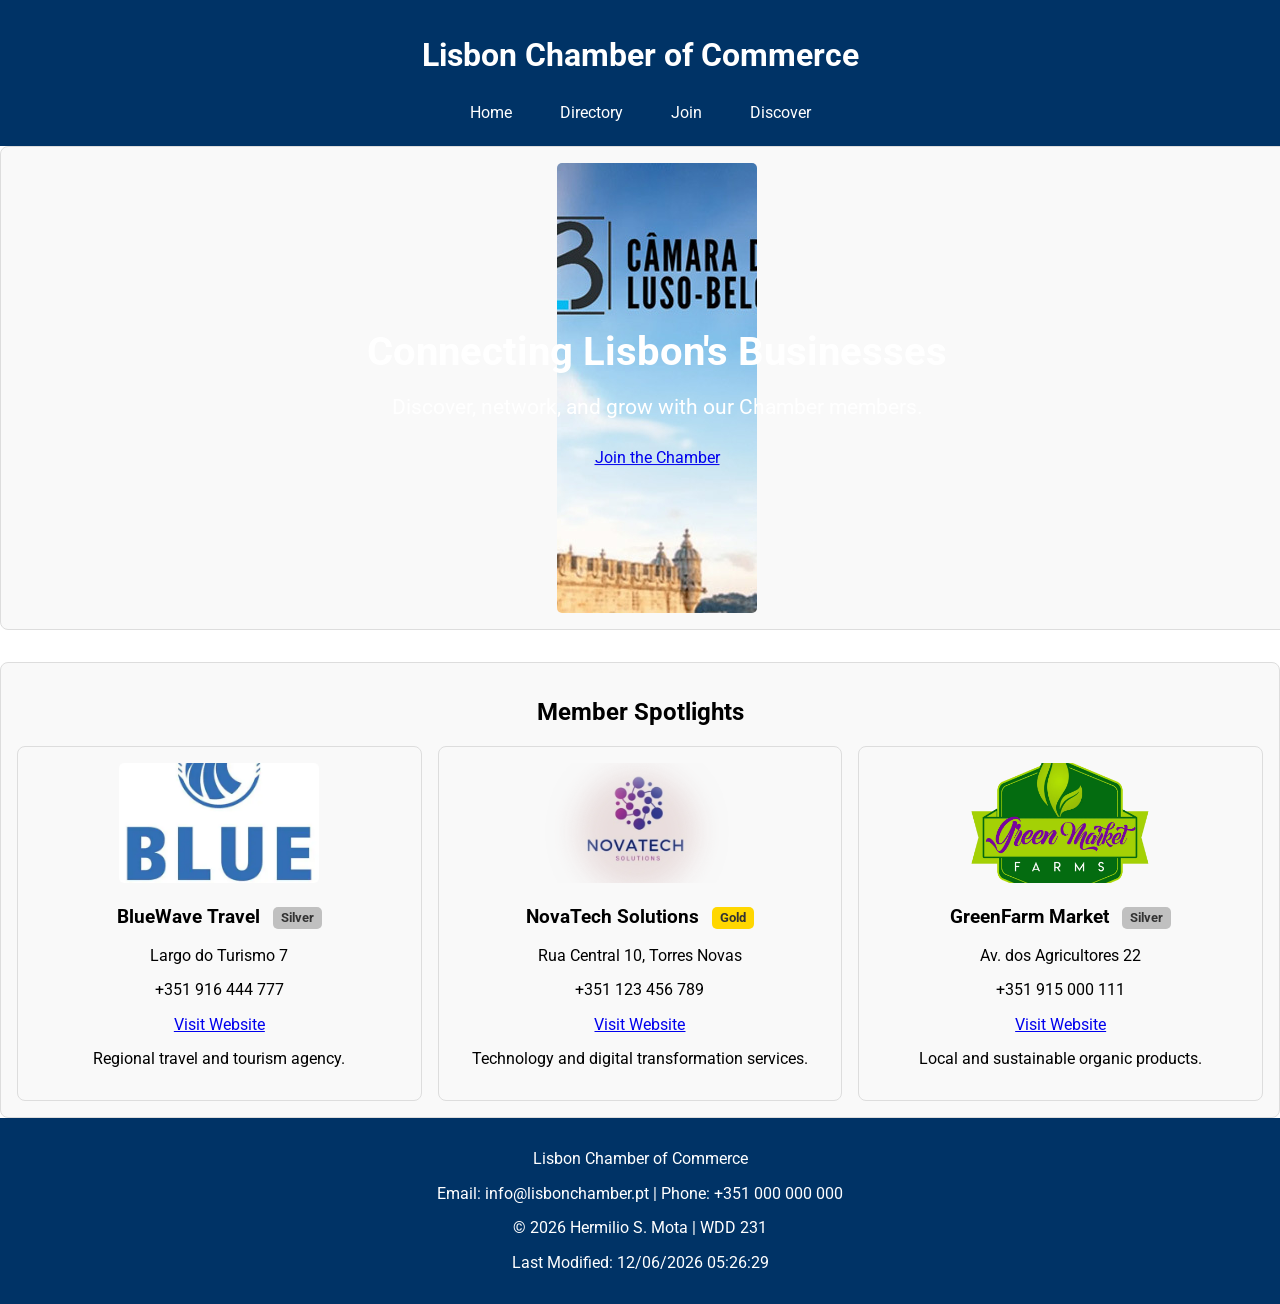
==== chamber/index.html @ 478f882a "changes2" ====
<!DOCTYPE html>
<html lang="en">
<head>
    <meta charset="UTF-8">
    <meta name="viewport" content="width=device-width, initial-scale=1.0">

    <title>Lisbon Chamber of Commerce Home</title>
    <meta property="og:title" content="Lisbon Chamber of Commerce – Connecting Local Businesses">
    <meta name="description" content="Welcome to the Lisbon Chamber of Commerce. Discover members, local events, and opportunities to join.">
    <meta property="og:image" content="https://hermiliomota.github.io/wdd231/chamber/images/hero-banner.png">
    <meta property="og:url" content="https://hermiliomota.github.io/wdd231/chamber/index.html">
    <meta name="author" content="Hermilio S. Mota">

    <!-- Favicon -->
    <link rel="icon" href="images/favicon.ico">

    <!-- Google Fonts -->
    <link rel="preconnect" href="https://fonts.googleapis.com">
    <link rel="preconnect" href="https://fonts.gstatic.com" crossorigin>
    <link href="https://fonts.googleapis.com/css2?family=Roboto:wght@400;700&display=swap" rel="stylesheet">

    <!-- CSS -->
    <link rel="stylesheet" href="styles/normalize.css">
    <link rel="stylesheet" href="styles/small.css">
    <link rel="stylesheet" href="styles/larger.css">
</head>
<body>

<header>
    <h1>Lisbon Chamber of Commerce</h1>
    <button id="menuBtn">☰</button>
    <nav id="navMenu">
        <a href="index.html" class="active">Home</a>
        <a href="directory.html">Directory</a>
        <a href="join.html">Join</a>
        <a href="discover.html">Discover</a>
    </nav>
</header>

<main>
    <!-- Hero Section -->
    <section id="hero">
        <img src="images/hero-banner.jpg" alt="Lisbon Chamber of Commerce">
        <div class="hero-content">
            <h2>Connecting Lisbon's Businesses</h2>
            <p>Discover, network, and grow with our Chamber members.</p>
            <a href="join.html" class="cta-button">Join the Chamber</a>
        </div>
    </section>

    <!-- Spotlights Section -->
    <section id="spotlights">
        <h2>Member Spotlights</h2>
        <div id="members" class="grid"></div>
    </section>
</main>

<footer>
    <p>Lisbon Chamber of Commerce</p>
    <p>Email: info@lisbonchamber.pt | Phone: +351 000 000 000</p>
    <p>© <span id="year"></span> Hermilio S. Mota | WDD 231</p>
    <p>Last Modified: <span id="lastModified"></span></p>
</footer>

<!-- Scripts -->
<script src="scripts/home.js"></script>
<script src="scripts/directory.js"></script>
</body>
</html>
---- chamber/styles/small.css ----
body {
    font-family: 'Roboto', sans-serif;
    margin: 0;
}

header, footer {
    background: #003366;
    color: white;
    padding: 1rem;
    text-align: center;
}

nav {
    display: flex;
    flex-direction: row;
    justify-content: center;
    gap: 1rem;
}

nav a {
    color: white;
    padding: 0.5rem 1rem;
    text-decoration: none;
    display: inline-block; 
}


nav.open {
    flex-direction: column;  
}

.view-buttons {
    text-align: center;
    margin: 1rem 0;
}

.view-buttons button {
    margin: 0 0.5rem;
    padding: 0.5rem 1rem;
    cursor: pointer;
}

#members.grid {
    display: grid;
    gap: 1rem;
}

#members.list section {
    display: flex;
    align-items: center;
    gap: 1rem;
    border-bottom: 1px solid #ccc;
}

section {
    padding: 1rem;
    border: 1px solid #ddd;
    border-radius: 8px;
    background-color: #f9f9f9;
    text-align: center;
    transition: transform 0.2s, box-shadow 0.2s;
}

section img {
    width: 100%;
    max-width: 200px;
    height: auto;
    object-fit: cover;
    border-radius: 5px;
    margin: 0 auto;
}

/* Badges */
.badge {
    font-weight: bold;
    padding: 0.2rem 0.5rem;
    border-radius: 5px;
    font-size: 0.8rem;
    margin-left: 0.5rem;
}

.badge.gold { background-color: #FFD700; color: #333; }
.badge.silver { background-color: #C0C0C0; color: #333; }
.badge.member { background-color: #007BFF; color: white; }

#members.grid section:hover {
    transform: translateY(-5px);
    box-shadow: 0 5px 15px rgba(0,0,0,0.2);
}

#members.grid section img {
    max-height: 120px;
}

#hero {
    position: relative;
    text-align: center;
    color: white;
    width: 100%;         
    height: 450px;      
    margin-bottom: 2rem;
    overflow: hidden;     
}

#hero img {
    width: 100%;          
    height: 100%;         
    object-fit: cover;   
    display: block;
}

#hero .hero-content {
    position: absolute;
    top: 50%;
    left: 50%;
    transform: translate(-50%, -50%);
    max-width: 90%;
}

#hero h2 {
    font-size: 2.5rem;    
    margin-bottom: 0.5rem;
}

#hero p {
    font-size: 1.3rem;
    margin-bottom: 1rem;
}

.cta-button {
    display: inline-block;
    padding: 0.8rem 1.8rem;  
    font-size: 1rem;
}
---- chamber/styles/larger.css ----
@media (min-width: 640px) {
    nav {
        display: flex;
        justify-content: center;
        gap: 1rem;
    }

    #menuBtn {
        display: none;
    }

    #members.grid {
        grid-template-columns: repeat(auto-fit, minmax(250px, 1fr));
    }

    #members.list section img {
        width: 80px;
    }
}
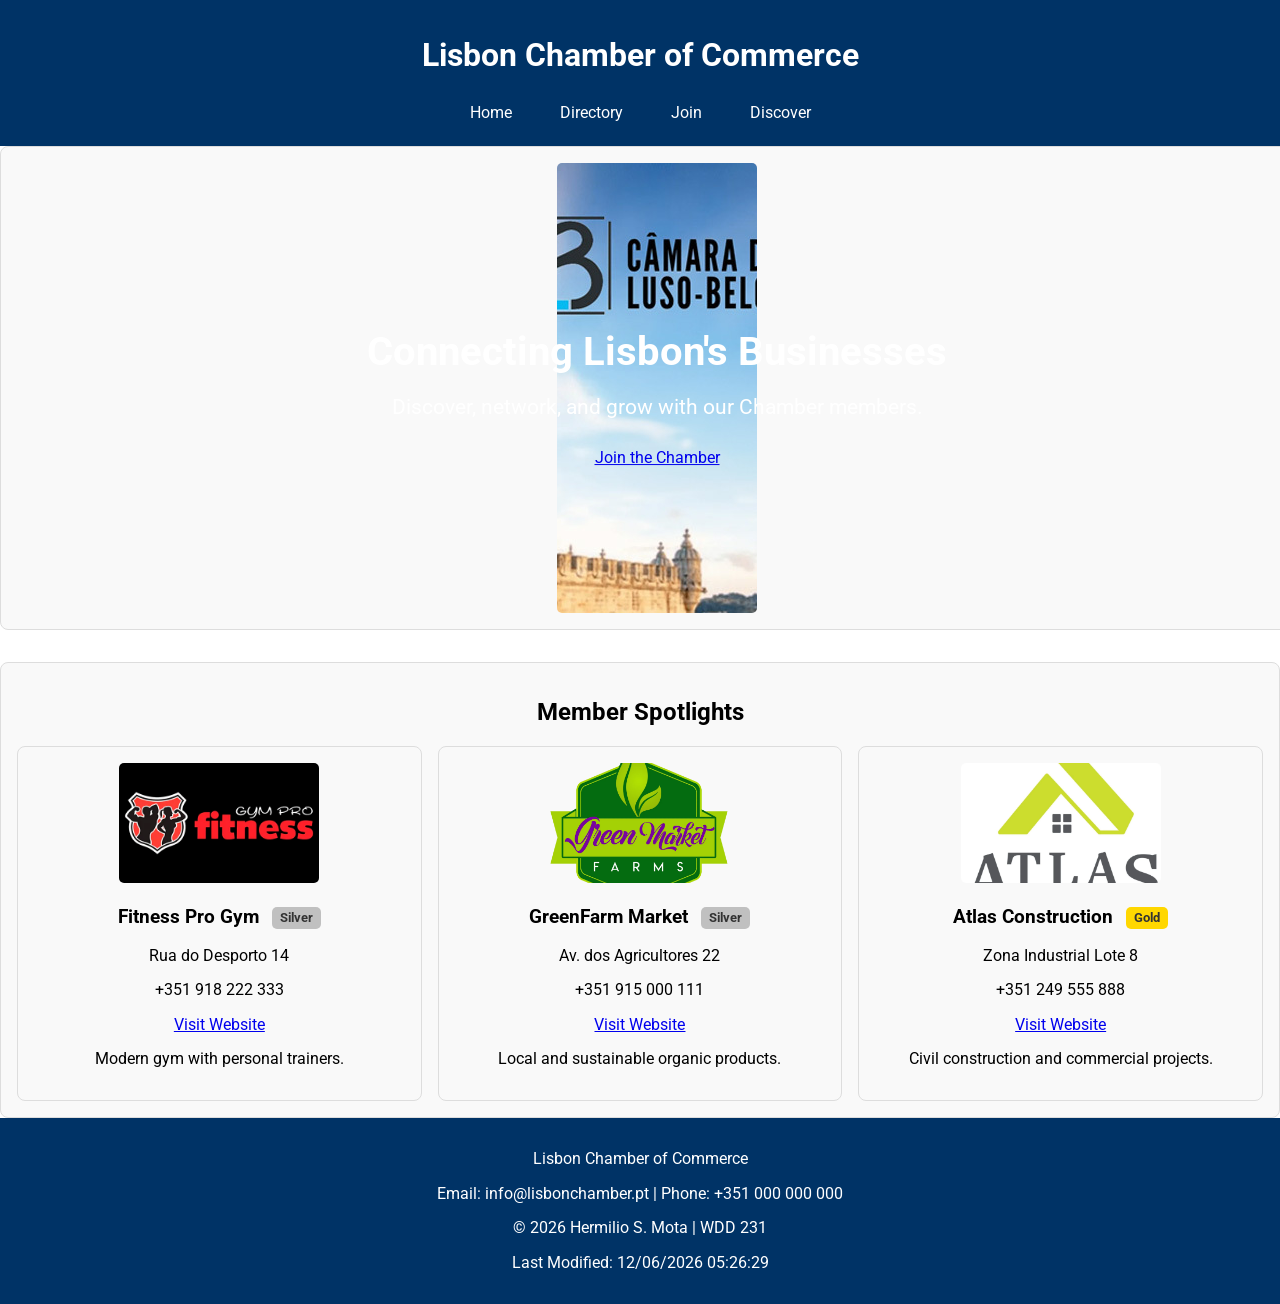
==== commit 72315833: "changes3" ====
--- a/chamber/index.html
+++ b/chamber/index.html
@@ -6,7 +6,7 @@
 
     <title>Lisbon Chamber of Commerce Home</title>
     <meta property="og:title" content="Lisbon Chamber of Commerce – Connecting Local Businesses">
-    <meta name="description" content="Welcome to the Lisbon Chamber of Commerce. Discover members, local events, and opportunities to join.">
+    <meta name="og:description" content="Welcome to the Lisbon Chamber of Commerce. Discover members, local events, and opportunities to join.">
     <meta property="og:image" content="https://hermiliomota.github.io/wdd231/chamber/images/hero-banner.png">
     <meta property="og:url" content="https://hermiliomota.github.io/wdd231/chamber/index.html">
     <meta name="author" content="Hermilio S. Mota">
@@ -63,7 +63,7 @@
 </footer>
 
 <!-- Scripts -->
-<script src="scripts/home.js"></script>
-<script src="scripts/directory.js"></script>
+<script src="scripts/home.js" defer></script>
+<script src="scripts/directory.js" defer></script>
 </body>
 </html>
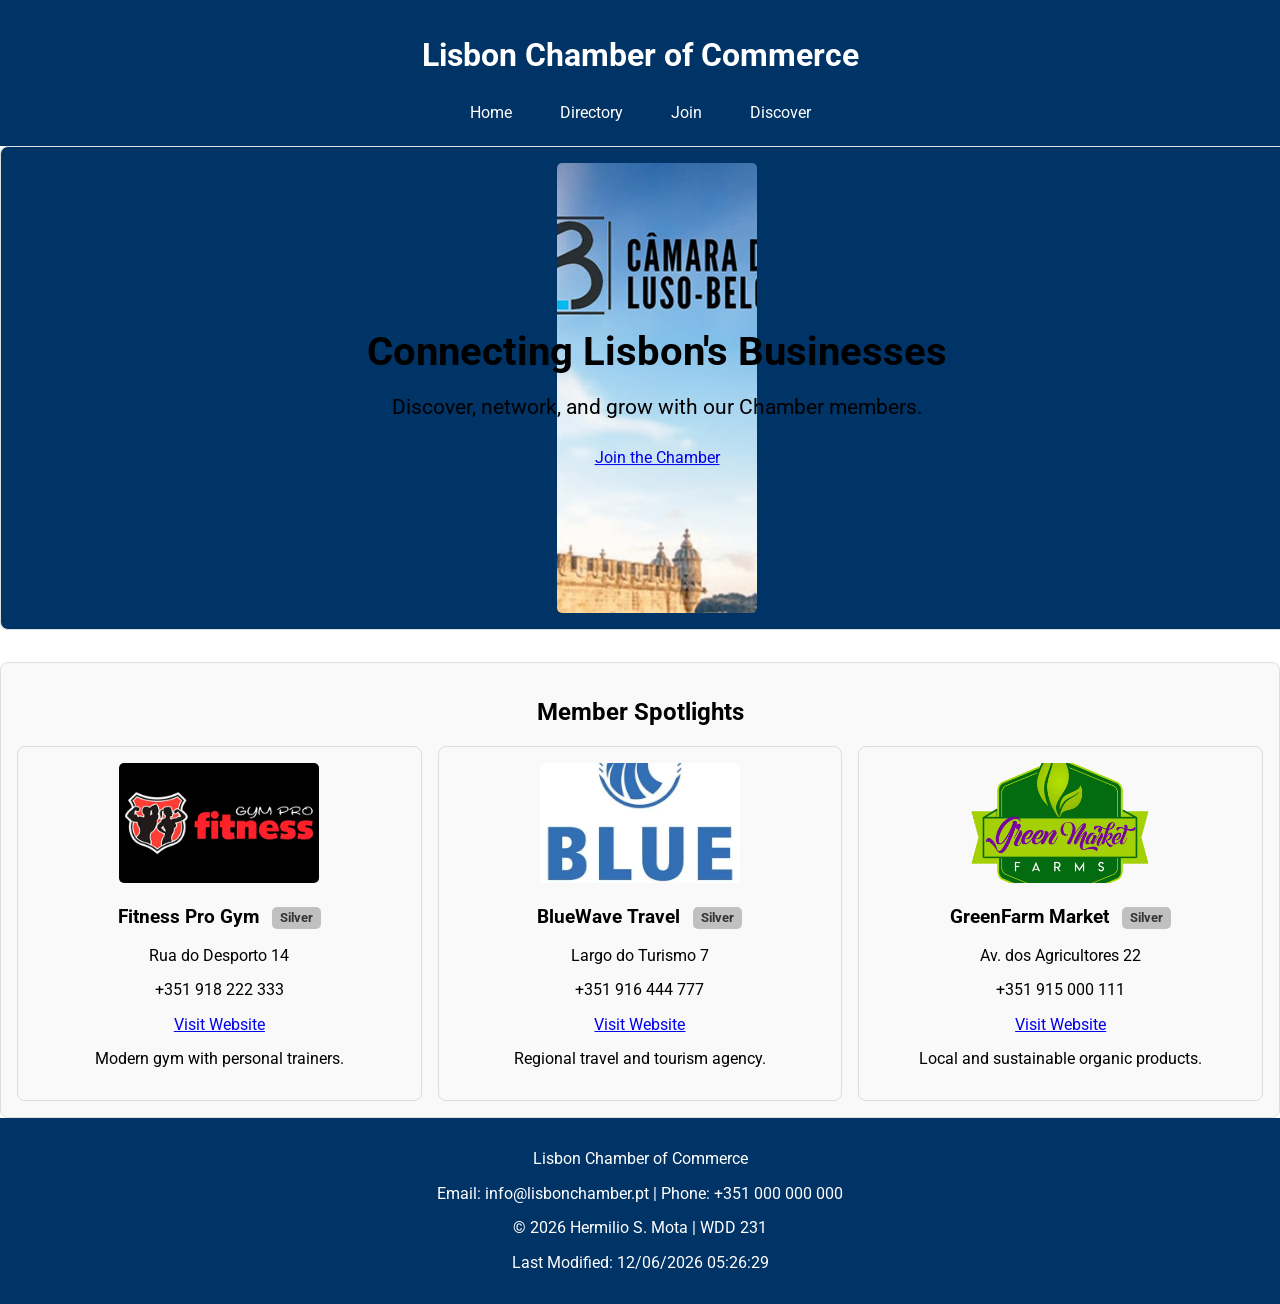
==== commit ca661a22: "changes4" ====
--- a/chamber/index.html
+++ b/chamber/index.html
@@ -3,10 +3,11 @@
 <head>
     <meta charset="UTF-8">
     <meta name="viewport" content="width=device-width, initial-scale=1.0">
+    <meta name="description" content="Welcome to the Lisbon Chamber of Commerce. Discover members, local events, and opportunities to join.">
 
     <title>Lisbon Chamber of Commerce Home</title>
     <meta property="og:title" content="Lisbon Chamber of Commerce – Connecting Local Businesses">
-    <meta name="og:description" content="Welcome to the Lisbon Chamber of Commerce. Discover members, local events, and opportunities to join.">
+    <meta property="og:description" content="Welcome to the Lisbon Chamber of Commerce. Discover members, local events, and opportunities to join.">
     <meta property="og:image" content="https://hermiliomota.github.io/wdd231/chamber/images/hero-banner.png">
     <meta property="og:url" content="https://hermiliomota.github.io/wdd231/chamber/index.html">
     <meta name="author" content="Hermilio S. Mota">
@@ -23,6 +24,9 @@
     <link rel="stylesheet" href="styles/normalize.css">
     <link rel="stylesheet" href="styles/small.css">
     <link rel="stylesheet" href="styles/larger.css">
+    <!-- Scripts -->
+    <script src="scripts/home.js" defer></script>
+    <script src="scripts/directory.js" defer></script>
 </head>
 <body>
 
@@ -62,8 +66,6 @@
     <p>Last Modified: <span id="lastModified"></span></p>
 </footer>
 
-<!-- Scripts -->
-<script src="scripts/home.js" defer></script>
-<script src="scripts/directory.js" defer></script>
+
 </body>
 </html>
--- a/chamber/styles/small.css
+++ b/chamber/styles/small.css
@@ -95,11 +95,12 @@
 #hero {
     position: relative;
     text-align: center;
-    color: white;
+    color: rgb(0,0,0);
     width: 100%;         
     height: 450px;      
     margin-bottom: 2rem;
     overflow: hidden;     
+    background-color: rgb(0, 51, 102);
 }
 
 #hero img {
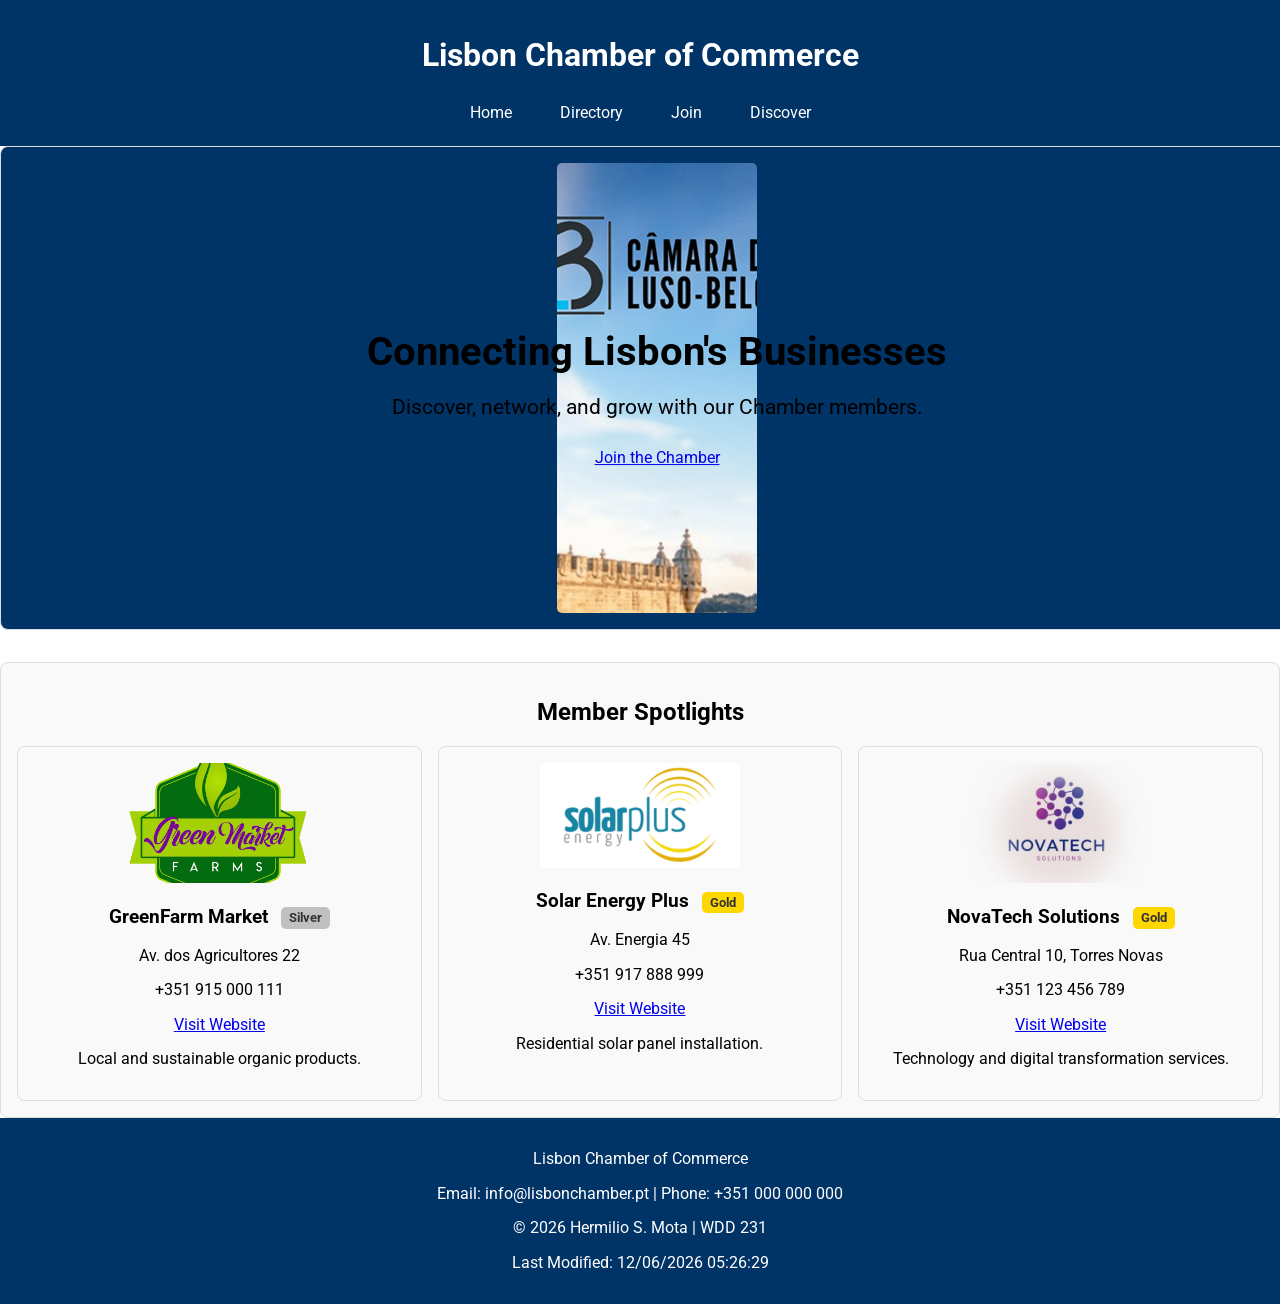
==== commit 12773871: "changes5" ====
--- a/chamber/index.html
+++ b/chamber/index.html
@@ -24,10 +24,7 @@
     <link rel="stylesheet" href="styles/normalize.css">
     <link rel="stylesheet" href="styles/small.css">
     <link rel="stylesheet" href="styles/larger.css">
-    <!-- Scripts -->
-    <script src="scripts/home.js" defer></script>
-    <script src="scripts/directory.js" defer></script>
-</head>
+    </head>
 <body>
 
 <header>
@@ -66,6 +63,7 @@
     <p>Last Modified: <span id="lastModified"></span></p>
 </footer>
 
-
+<script src="scripts/home.js" defer></script>
+<script src="scripts/directory.js" defer></script>
 </body>
 </html>
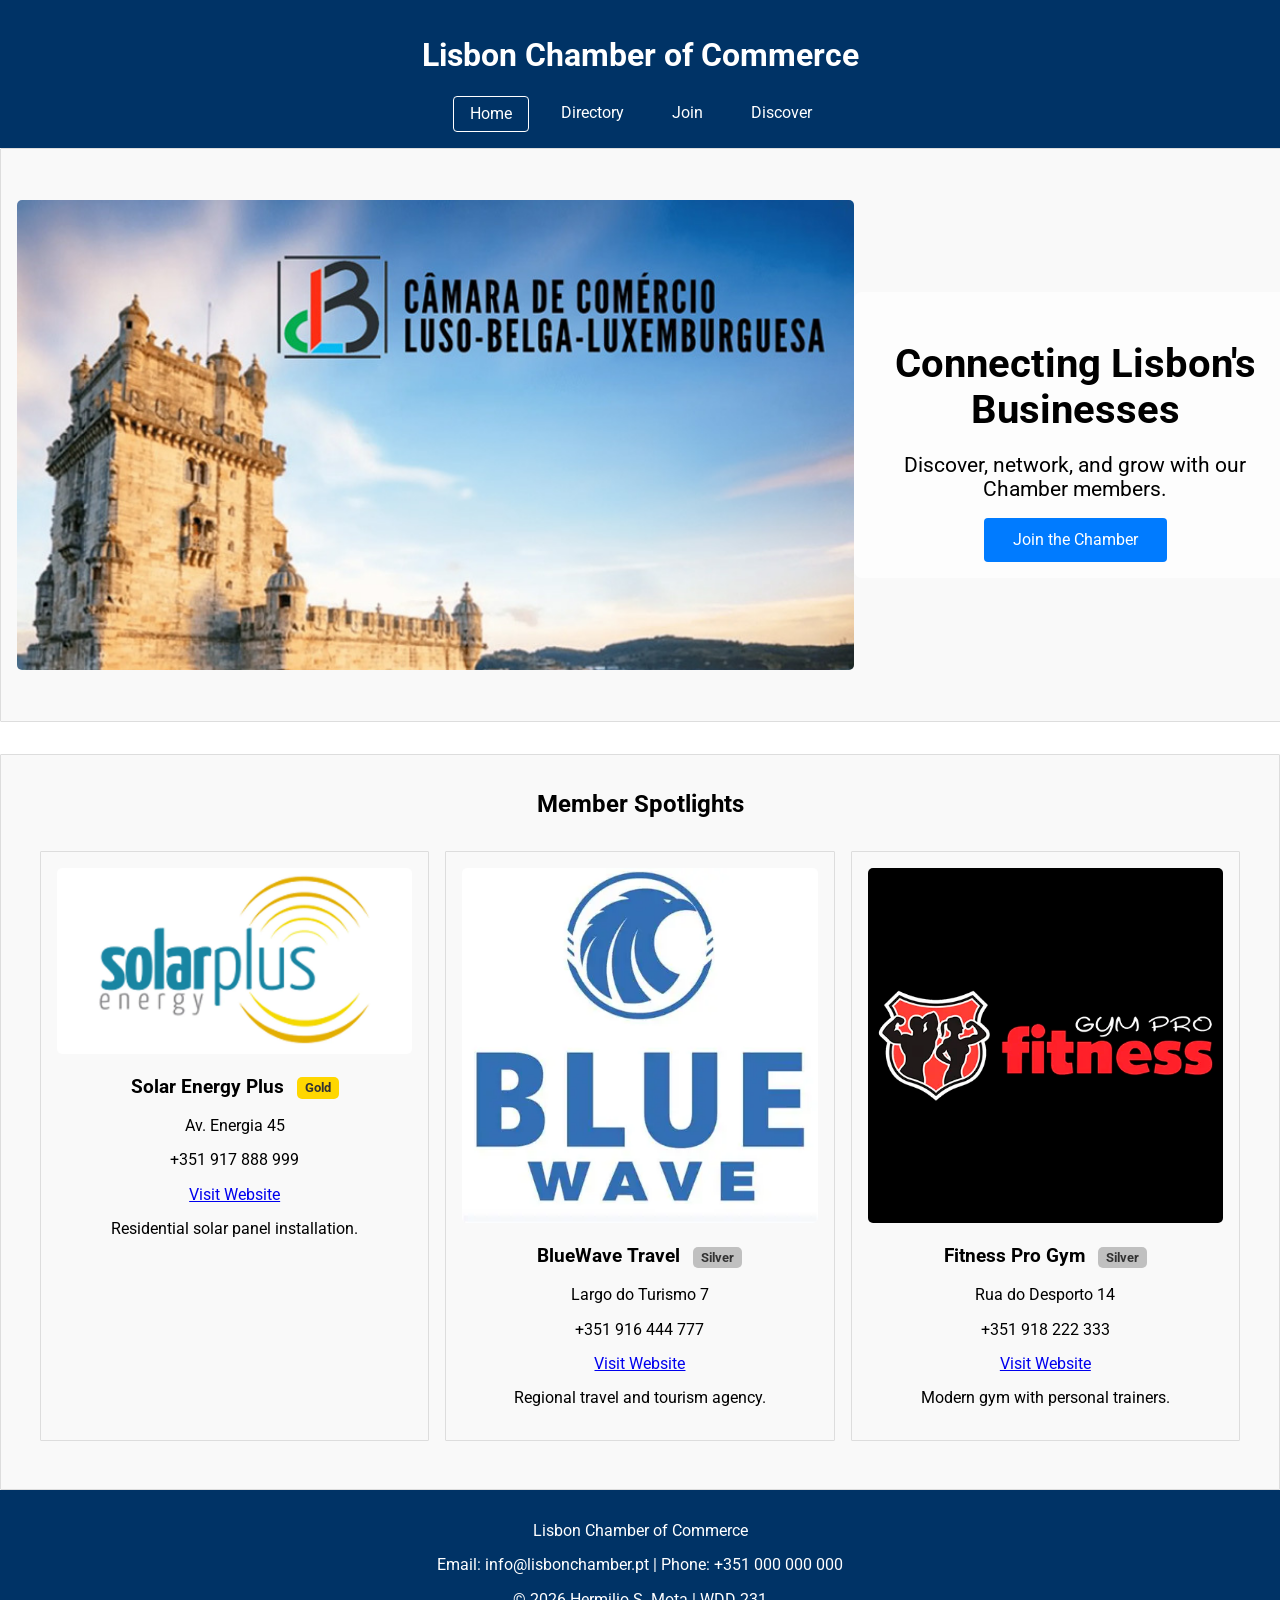
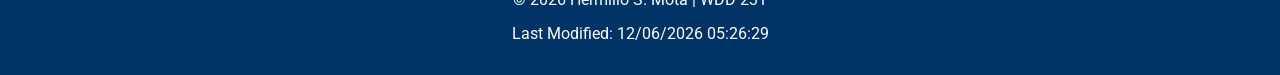
==== commit a584494d: "week 5" ====
--- a/chamber/index.html
+++ b/chamber/index.html
@@ -11,16 +11,12 @@
     <meta property="og:image" content="https://hermiliomota.github.io/wdd231/chamber/images/hero-banner.png">
     <meta property="og:url" content="https://hermiliomota.github.io/wdd231/chamber/index.html">
     <meta name="author" content="Hermilio S. Mota">
-
-    <!-- Favicon -->
+    
     <link rel="icon" href="images/favicon.ico">
-
-    <!-- Google Fonts -->
     <link rel="preconnect" href="https://fonts.googleapis.com">
     <link rel="preconnect" href="https://fonts.gstatic.com" crossorigin>
     <link href="https://fonts.googleapis.com/css2?family=Roboto:wght@400;700&display=swap" rel="stylesheet">
 
-    <!-- CSS -->
     <link rel="stylesheet" href="styles/normalize.css">
     <link rel="stylesheet" href="styles/small.css">
     <link rel="stylesheet" href="styles/larger.css">
--- a/chamber/styles/small.css
+++ b/chamber/styles/small.css
@@ -24,24 +24,70 @@
     display: inline-block; 
 }
 
+nav a.active {
+    border: 1px solid white;
+    border-radius: 4px;
+}
 
 nav.open {
     flex-direction: column;  
 }
 
-.view-buttons {
-    text-align: center;
-    margin: 1rem 0;
+/* ===== Hero ===== */
+#hero {
+    position: relative;
+    width: 100%;
+    height: 60vh;          /* altura responsiva */
+    min-height: 320px;     
+    background-image: url('hero.jpg'); /* substitua pelo seu arquivo */
+    background-size: cover;       
+    background-position: center;  
+    background-repeat: no-repeat;
+    color: black;
+    margin-bottom: 2rem;
+    display: flex;
+    align-items: center;
+    justify-content: center;
 }
 
-.view-buttons button {
-    margin: 0 0.5rem;
-    padding: 0.5rem 1rem;
-    cursor: pointer;
+#hero .hero-content {
+    text-align: center;
+    max-width: 90%;
+    background: rgba(255,255,255,0.7); /* leve destaque do texto */
+    padding: 1rem 2rem;
+    border-radius: 8px;
+}
+
+#hero h2 {
+    font-size: 2.5rem;
+    margin-bottom: 0.5rem;
+}
+
+#hero p {
+    font-size: 1.3rem;
+    margin-bottom: 1rem;
+}
+
+.cta-button {
+    display: inline-block;
+    padding: 0.8rem 1.8rem;
+    font-size: 1rem;
+    background-color: #007BFF;
+    color: white;
+    text-decoration: none;
+    border-radius: 4px;
+}
+
+/* ===== Members Section ===== */
+#members {
+    max-width: 1200px;
+    margin: 2rem auto;
+    padding: 0 1rem;
 }
 
 #members.grid {
     display: grid;
+    grid-template-columns: repeat(auto-fit, minmax(250px, 1fr));
     gap: 1rem;
 }
 
@@ -55,22 +101,27 @@
 section {
     padding: 1rem;
     border: 1px solid #ddd;
-    border-radius: 8px;
+    border-radius: 1px;
     background-color: #f9f9f9;
     text-align: center;
     transition: transform 0.2s, box-shadow 0.2s;
 }
 
+section:hover {
+    transform: translateY(-5px);
+    box-shadow: 0 5px 15px rgba(0,0,0,0.2);
+}
+
 section img {
     width: 100%;
-    max-width: 200px;
+    max-width: 2000px;
     height: auto;
     object-fit: cover;
     border-radius: 5px;
     margin: 0 auto;
 }
 
-/* Badges */
+/* ===== Badges ===== */
 .badge {
     font-weight: bold;
     padding: 0.2rem 0.5rem;
@@ -83,53 +134,14 @@
 .badge.silver { background-color: #C0C0C0; color: #333; }
 .badge.member { background-color: #007BFF; color: white; }
 
-#members.grid section:hover {
-    transform: translateY(-5px);
-    box-shadow: 0 5px 15px rgba(0,0,0,0.2);
+/* ===== View Buttons ===== */
+.view-buttons {
+    text-align: center;
+    margin: 1rem 0;
 }
 
-#members.grid section img {
-    max-height: 120px;
-}
-
-#hero {
-    position: relative;
-    text-align: center;
-    color: rgb(0,0,0);
-    width: 100%;         
-    height: 450px;      
-    margin-bottom: 2rem;
-    overflow: hidden;     
-    background-color: rgb(0, 51, 102);
-}
-
-#hero img {
-    width: 100%;          
-    height: 100%;         
-    object-fit: cover;   
-    display: block;
-}
-
-#hero .hero-content {
-    position: absolute;
-    top: 50%;
-    left: 50%;
-    transform: translate(-50%, -50%);
-    max-width: 90%;
-}
-
-#hero h2 {
-    font-size: 2.5rem;    
-    margin-bottom: 0.5rem;
-}
-
-#hero p {
-    font-size: 1.3rem;
-    margin-bottom: 1rem;
-}
-
-.cta-button {
-    display: inline-block;
-    padding: 0.8rem 1.8rem;  
-    font-size: 1rem;
+.view-buttons button {
+    margin: 0 0.5rem;
+    padding: 0.5rem 1rem;
+    cursor: pointer;
 }
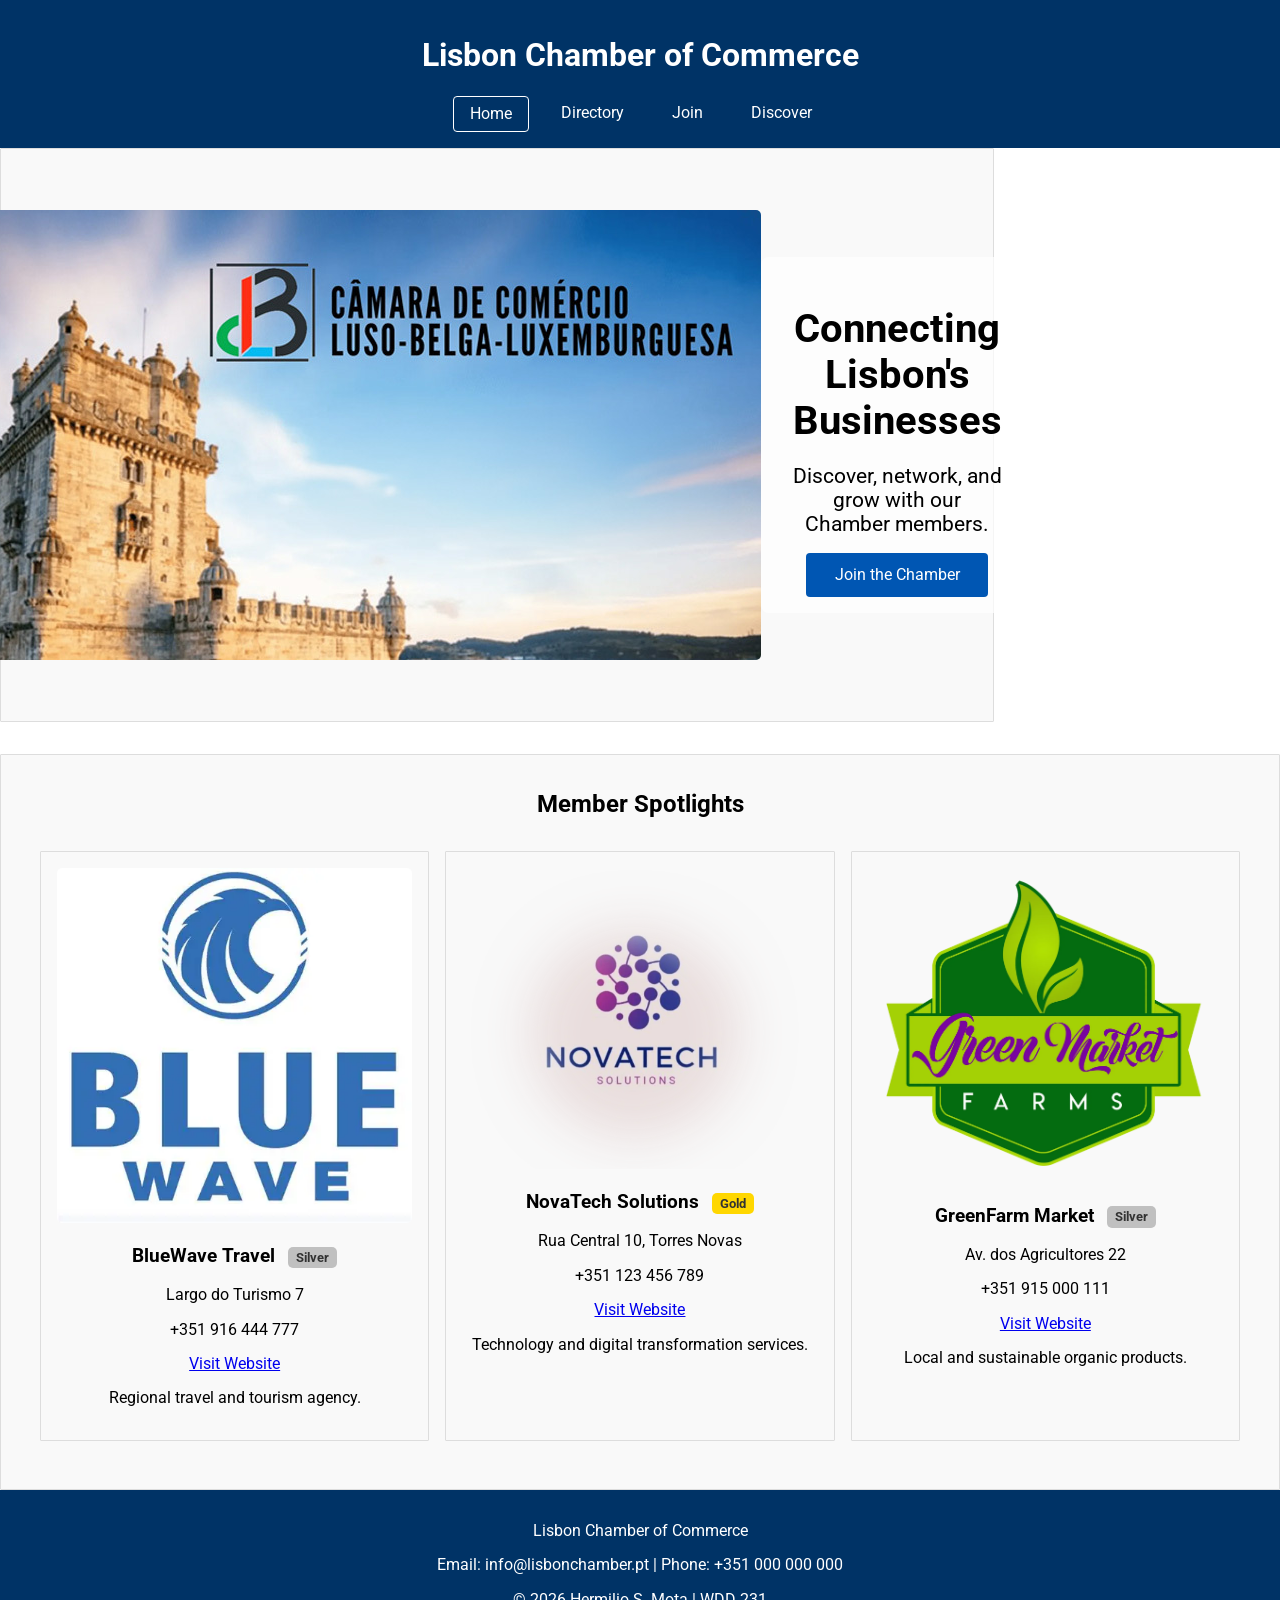
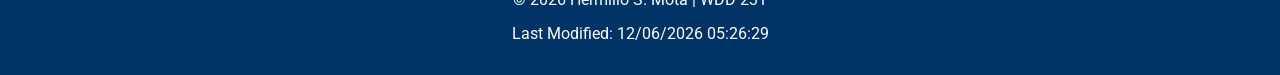
==== commit 0c635089: "test" ====
--- a/chamber/index.html
+++ b/chamber/index.html
@@ -5,7 +5,7 @@
     <meta name="viewport" content="width=device-width, initial-scale=1.0">
     <meta name="description" content="Welcome to the Lisbon Chamber of Commerce. Discover members, local events, and opportunities to join.">
 
-    <title>Lisbon Chamber of Commerce Home</title>
+    <title>Join the Lisbon Chamber of Commerce Home</title>
     <meta property="og:title" content="Lisbon Chamber of Commerce – Connecting Local Businesses">
     <meta property="og:description" content="Welcome to the Lisbon Chamber of Commerce. Discover members, local events, and opportunities to join.">
     <meta property="og:image" content="https://hermiliomota.github.io/wdd231/chamber/images/hero-banner.png">
--- a/chamber/styles/small.css
+++ b/chamber/styles/small.css
@@ -36,10 +36,10 @@
 /* ===== Hero ===== */
 #hero {
     position: relative;
-    width: 100%;
-    height: 60vh;          /* altura responsiva */
+    width: 75%;
+    height: 60vh;
     min-height: 320px;     
-    background-image: url('hero.jpg'); /* substitua pelo seu arquivo */
+    background-image: url('hero-banner.png');
     background-size: cover;       
     background-position: center;  
     background-repeat: no-repeat;
@@ -52,7 +52,7 @@
 
 #hero .hero-content {
     text-align: center;
-    max-width: 90%;
+    max-width: 150%;
     background: rgba(255,255,255,0.7); /* leve destaque do texto */
     padding: 1rem 2rem;
     border-radius: 8px;
@@ -72,8 +72,8 @@
     display: inline-block;
     padding: 0.8rem 1.8rem;
     font-size: 1rem;
-    background-color: #007BFF;
-    color: white;
+    background-color: #0056b3;
+    color: #ffffff;
     text-decoration: none;
     border-radius: 4px;
 }
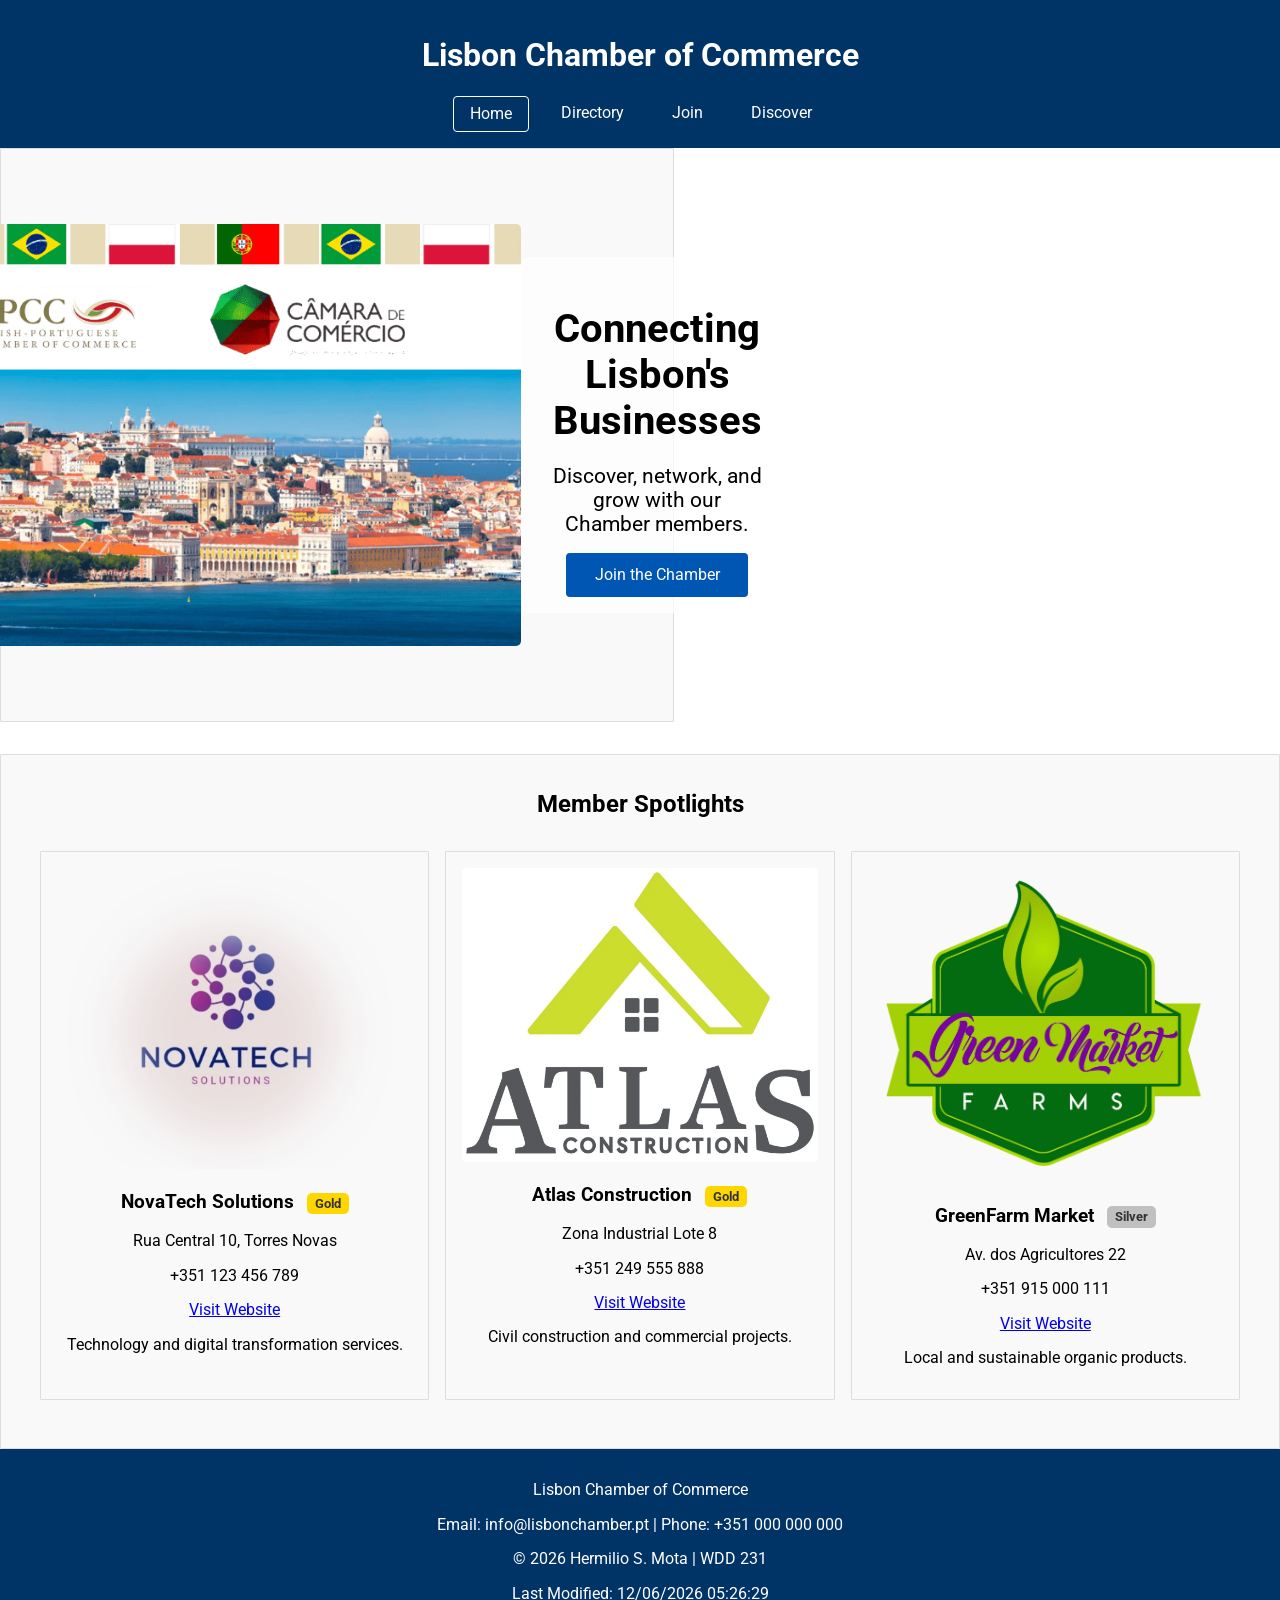
==== commit 3cbcacc2: "test1" ====
--- a/chamber/index.html
+++ b/chamber/index.html
@@ -37,7 +37,7 @@
 <main>
     <!-- Hero Section -->
     <section id="hero">
-        <img src="images/hero-banner.jpg" alt="Lisbon Chamber of Commerce">
+        <img src="images/hero-banner.png" alt="Lisbon Chamber of Commerce">
         <div class="hero-content">
             <h2>Connecting Lisbon's Businesses</h2>
             <p>Discover, network, and grow with our Chamber members.</p>
--- a/chamber/styles/small.css
+++ b/chamber/styles/small.css
@@ -35,8 +35,8 @@
 
 /* ===== Hero ===== */
 #hero {
-    position: relative;
-    width: 75%;
+    position: center;
+    width: 50%;
     height: 60vh;
     min-height: 320px;     
     background-image: url('hero-banner.png');
@@ -52,8 +52,8 @@
 
 #hero .hero-content {
     text-align: center;
-    max-width: 150%;
-    background: rgba(255,255,255,0.7); /* leve destaque do texto */
+    max-width: 100%;
+    background: rgba(255,255,255,0.7); 
     padding: 1rem 2rem;
     border-radius: 8px;
 }
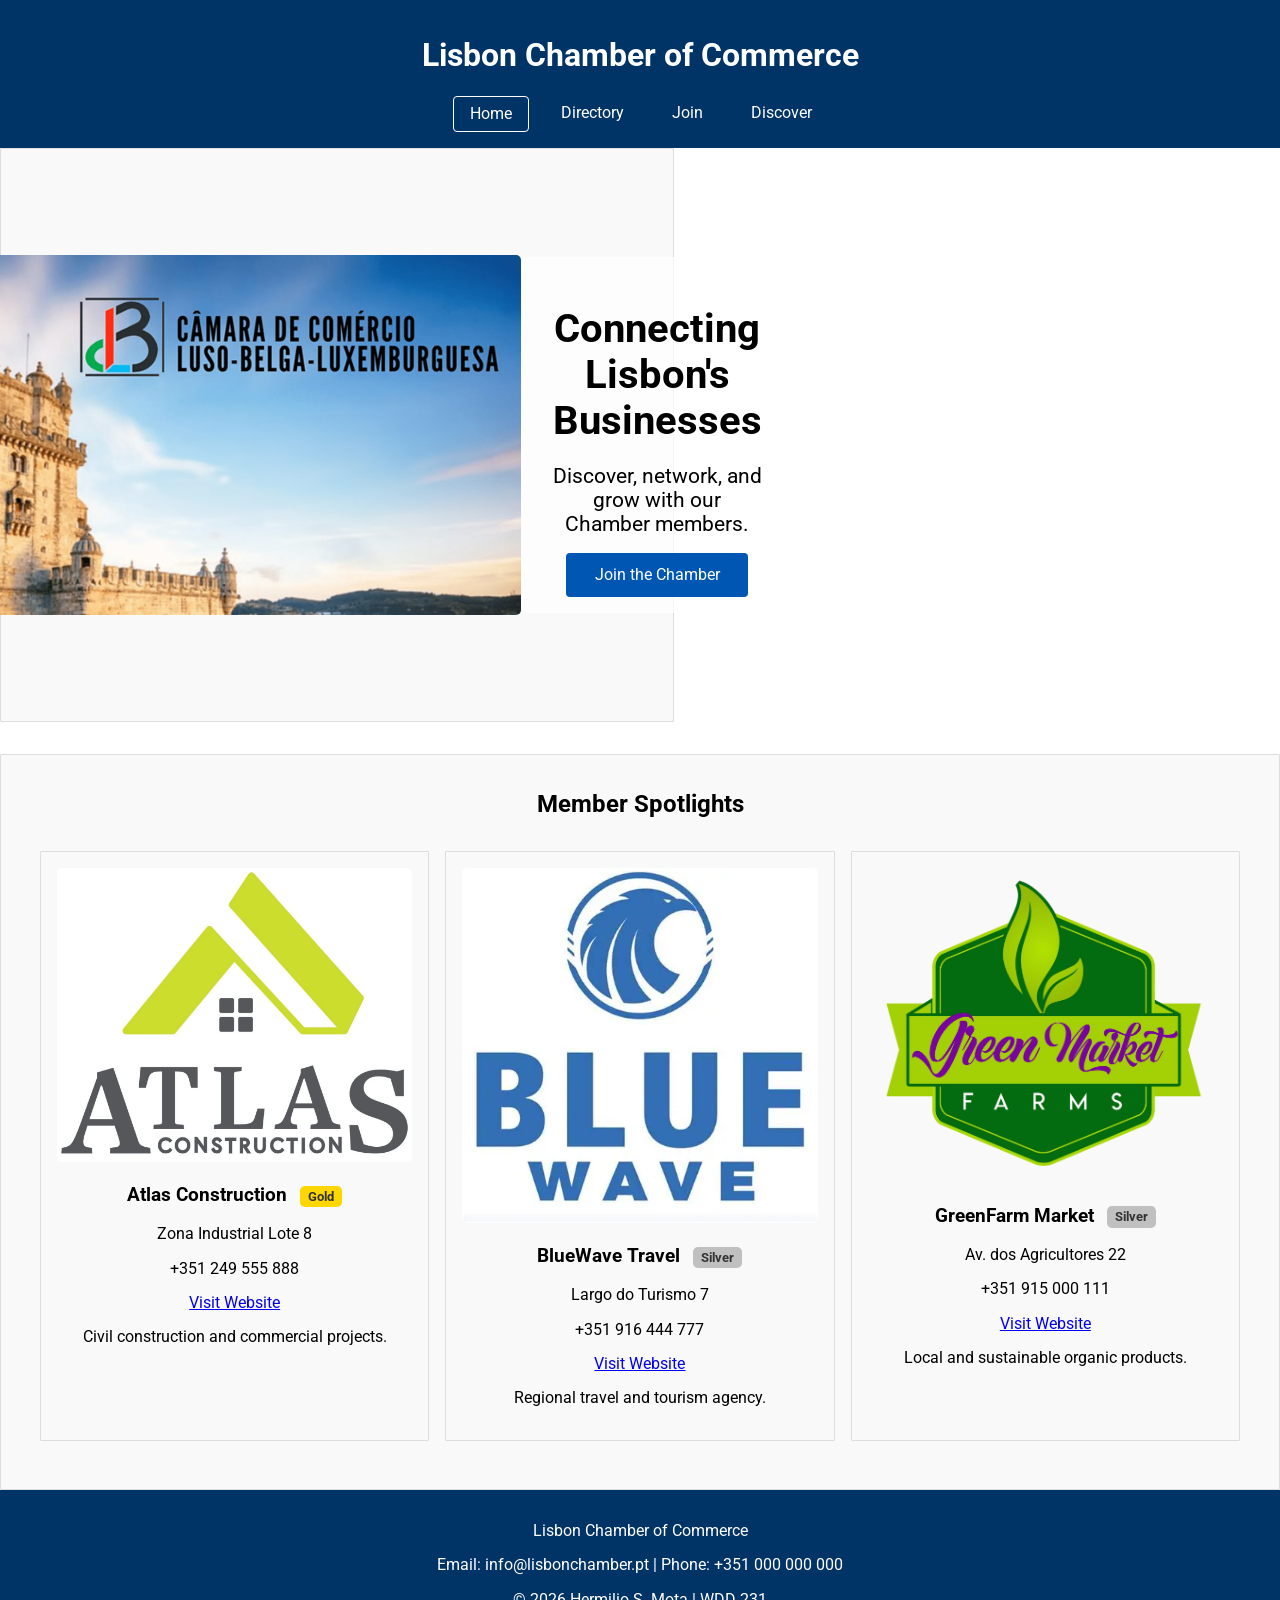
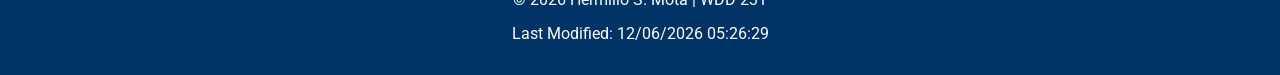
==== commit 04380fce: "text" ====
--- a/chamber/index.html
+++ b/chamber/index.html
@@ -37,7 +37,7 @@
 <main>
     <!-- Hero Section -->
     <section id="hero">
-        <img src="images/hero-banner.png" alt="Lisbon Chamber of Commerce">
+        <img src="images/hero-banner.jpg" alt="Lisbon Chamber of Commerce">
         <div class="hero-content">
             <h2>Connecting Lisbon's Businesses</h2>
             <p>Discover, network, and grow with our Chamber members.</p>
--- a/chamber/styles/small.css
+++ b/chamber/styles/small.css
@@ -39,7 +39,6 @@
     width: 50%;
     height: 60vh;
     min-height: 320px;     
-    background-image: url('hero-banner.png');
     background-size: cover;       
     background-position: center;  
     background-repeat: no-repeat;
